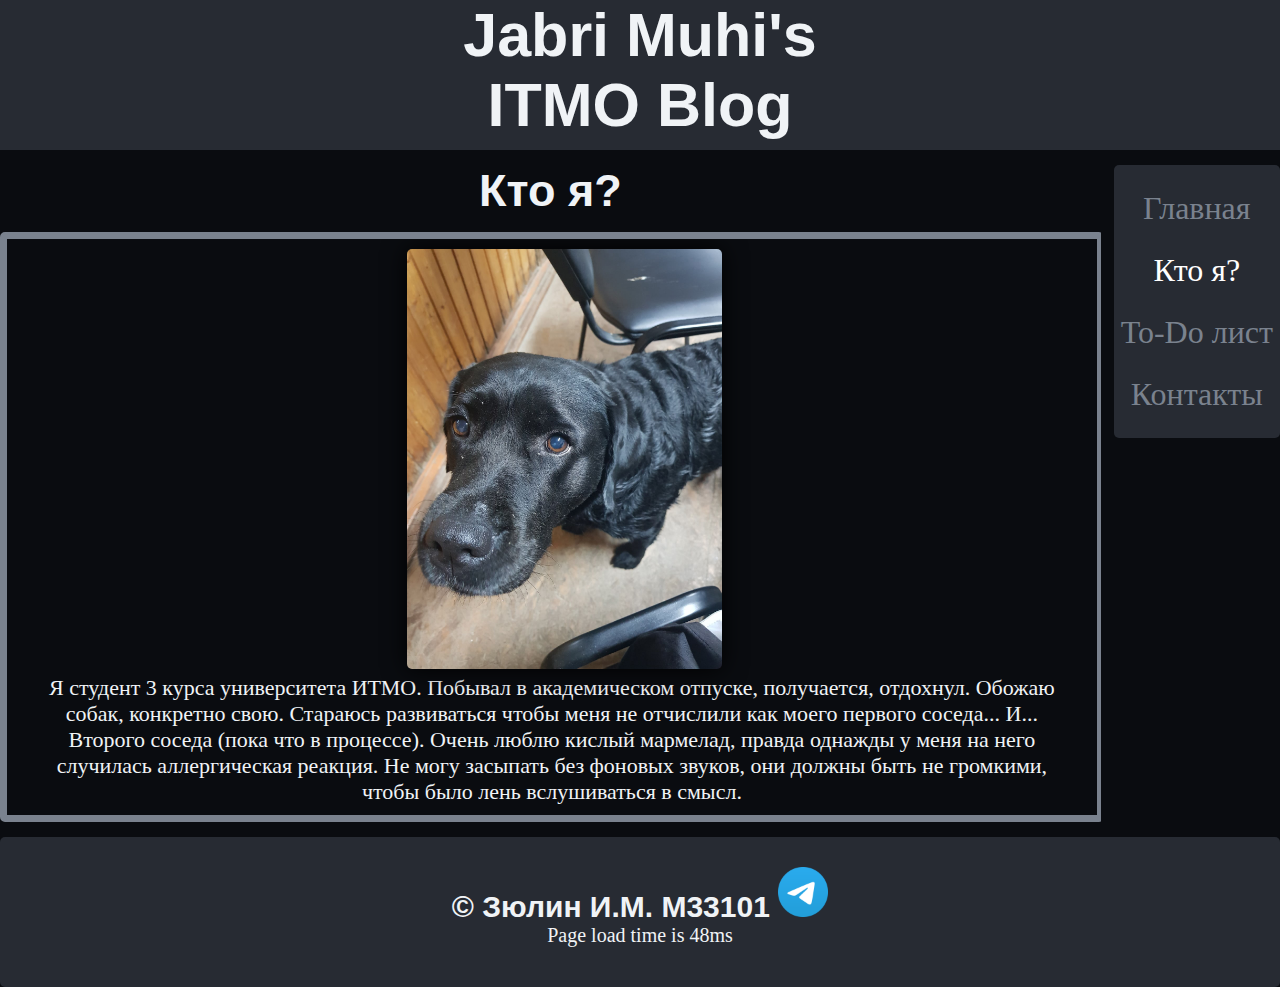
==== about-me.html @ 3754c659 "lab5 will be uploaded" ====
<!DOCTYPE html>
<html lang="ru">
<head>
  <meta charset="UTF-8">
  <meta name="viewport" content="width=device-width, initial-scale=1.0">
  <title>Blog</title>
  <link rel="stylesheet" href="style/style.css">
  <script defer src="scripts/page-load.js"></script>
</head>
<body>
<div class="wrapper">
  <head class="head">
    <div class="logo">
      <h1 class="logo-text">Jabri Muhi's<br>ITMO Blog</h1>
    </div>
  </head>
  <main class="main">
    <!-- navigation panel (menubar) -->
    <nav class="menubar">
      <ul>
        <li>
          <a href="index.html">Главная</a>
        </li>
        <li>
          <a href="about-me.html" class="active-link">Кто я?</a>
        </li>
        <li>
          <a href="to-do-generator.html">To-Do лист</a>
        </li>
        <li>
          <a href="contacts.html">Контакты</a>
        </li>
      </ul>
    </nav>
    <!-- site content -->
    <div class="main-content">
      <h1 class="main-h">Кто я?</h1>
      <div class="content-section">

          <p class=about-me-p>
            <img src="images/my-dog.jpg" alt="" class="my-photo">
            <br>
            Я студент 3 курса университета ИТМО. Побывал в академическом отпуске, получается, отдохнул.
            Обожаю собак, конкретно свою.
            Стараюсь развиваться чтобы меня не отчислили как моего первого соседа... И... Второго соседа (пока что в процессе).
            Очень люблю кислый мармелад, правда однажды у меня на него случилась аллергическая реакция.
            Не могу засыпать без фоновых звуков, они должны быть не громкими, чтобы было лень вслушиваться в смысл.
          </p>
      </div>

    </div>

  </main>
  <footer class="footer">
    <p class="footer-p">© Зюлин И.М. М33101 <a href="https://t.me/JabriMuhi"><img src="images/Telegram_2019_Logo.svg.webp" alt="" style="width: 50px"></a></p>
    <p id="page-load"></p>
  </footer>
</div>
</body>
</html>
---- style/style.css ----
*{
    padding: 0;
    margin: 0;
    border: 0;
}

a{
    text-decoration: none;
}

html,
body{
    height: 100%;
    background-color: #0a0c10;
    color: #f0f3f6;
}

.wrapper{
    min-height: 100%;
    display: flex;
    flex-direction: column;
    flex-wrap: wrap;
}

.header{
    justify-content: center;
}

.logo{
    background-color: #272b33;
    width: 100%;
    min-height: 150px;
}

.logo-text{
    text-align: center;
    font-family: 'Roboto', sans-serif;
    font-size: 61px;
}

.main{
    flex: 1 1 auto;
}

.main-content{
    margin-top: 15px;
    float: left;
    width: 86%;
    overflow: auto;
}

.main-h {
    text-align: center;
    font-size: 45px;
    font-family: 'Roboto', sans-serif;
}

.blog-section-h {
    text-align: center;
    font-size: 30px;
    font-family: 'Roboto', sans-serif;
    color: white;
}

.link-section {
    text-decoration: none;
    color: black;
}

.link-section:hover {
    text-decoration: none;
    color: black;
}

.link-section:active {
    text-decoration: none;
    color: black;
}

.blog-section-p {
    text-align: center;
    font-size: 25px;
    color: #f0f3f6;
}

.link-section-blog hr{
    height: 2px;
    background-color: #f0f3f6;
    border-radius: 5px;
    margin-top: 5px;
    margin-bottom: 5px;
}

.link-section-blog {
    width: 99%;
    border: 7px solid #7a828e;
    border-radius: 5px;
    margin-top: 15px;
}

.content-section{
    width: 99%;
    border: 7px solid #7a828e;
    border-radius: 5px;
    margin-top: 15px;
    overflow: auto;
    float: left;
}


.menubar{
    float: right;
    background-color: #272b33;
    width: 13%;
    margin-top: 15px;
    border-radius: 5px;
    text-align: center;
    font-size: 2em;
    overflow: auto;
}

.menubar a {
    text-decoration: none;
    color: #7a828e;
}

.menubar a:hover {
    text-decoration: none;
    color: #f0f3f6;
}

.menubar ul {
    background-color: #272b33;
}

.menubar li{
    list-style-type: none;
    margin-top: 25px;
    margin-bottom: 25px;
}

.menubar .active-link {
    color: white;
}

.footer{
    margin-top: 15px;
    background-color: #272b33;
    width: 100%;
    min-height: 150px;
    border-radius: 5px;
    text-align: center;
}

.footer-p{
    font-family: 'Roboto', sans-serif;
    font-weight: bold;
    margin-top: 30px;
    font-size: 30px;
}

.phone-number {
    text-decoration: none;
    color: #f0f3f6;
}

.phone-number:hover {
    color: #7a828e;
}

.contacts {
    font-size: 25px;
    margin-left: 20px;
    text-indent: 0px;
}

.my-photo {
    width: 30%;
    border-radius: 5px;
    filter: drop-shadow(0 0 0.75rem black);
    margin-left: auto;
    margin-right: auto;
}

.about-me-p {
    text-align: center;
    font-size: 25px;
}

.content-section p{
    font-size: 22px;
    margin: 10px 20px 10px 20px;
    text-indent: 25px;
}

.table-style {
    display: grid;
    grid-template-columns: 1fr 1fr 1fr 1fr 1fr 1fr;
    padding-bottom: 10px;
}

.todo-generator {
    margin-left: 10px;
}

.todo-generator ul{
    list-style-type: disc;
    margin-bottom: 10px;
}

.todo-generator li {
    font-size: 25px;
    margin-left: 25px;
    margin-top: 15px;
}

#btn, #todo {
    background-color: #272b33;
    border: none;
    color: #f0f3f6;
    padding: 15px 32px;
    text-align: center;
    text-decoration: none;
    display: inline-block;
    font-size: 16px;
    border-radius: 5px;
    font-size: 20px;
}

#page-load {
    font-size: 20px;
}



@media only screen
and (min-device-width : 52px)
and (max-device-width : 1250px){
    .header{
        width: 100%;
    }

    .menubar{
        float: none;
        width: 100%;
        font-size: 2.5em;
    }

    .main-content{
        width: 100%;
    }

    .blog-section-h{
        font-size: 2.7em;
    }

    .blog-section-p{
        font-size: 2.2em;
    }

    .content-section .about-me-p{
        font-size: 2.2em;
    }

    .content-section .contacts{
        font-size: 2.2em;
    }

    .content-section p{
        font-size: 2.2em;
    }

    .footer{
        display: none;
    }
}

#preloader {
    position: absolute;
    left: 0;
    top: 0;
    z-index: 999;
    width: 100%;
    height: 100%;
    overflow: visible;
    background: #fbfbfb url('//cdnjs.cloudflare.com/ajax/libs/file-uploader/3.7.0/processing.gif') no-repeat center center;
}

.visible {
    visibility: visible;
    opacity: 1;
    transition: opacity 2s linear;
}

.hidden {
    visibility: hidden;
    opacity: 0;
    transition: visibility 0s 2s, opacity 2s linear;
}
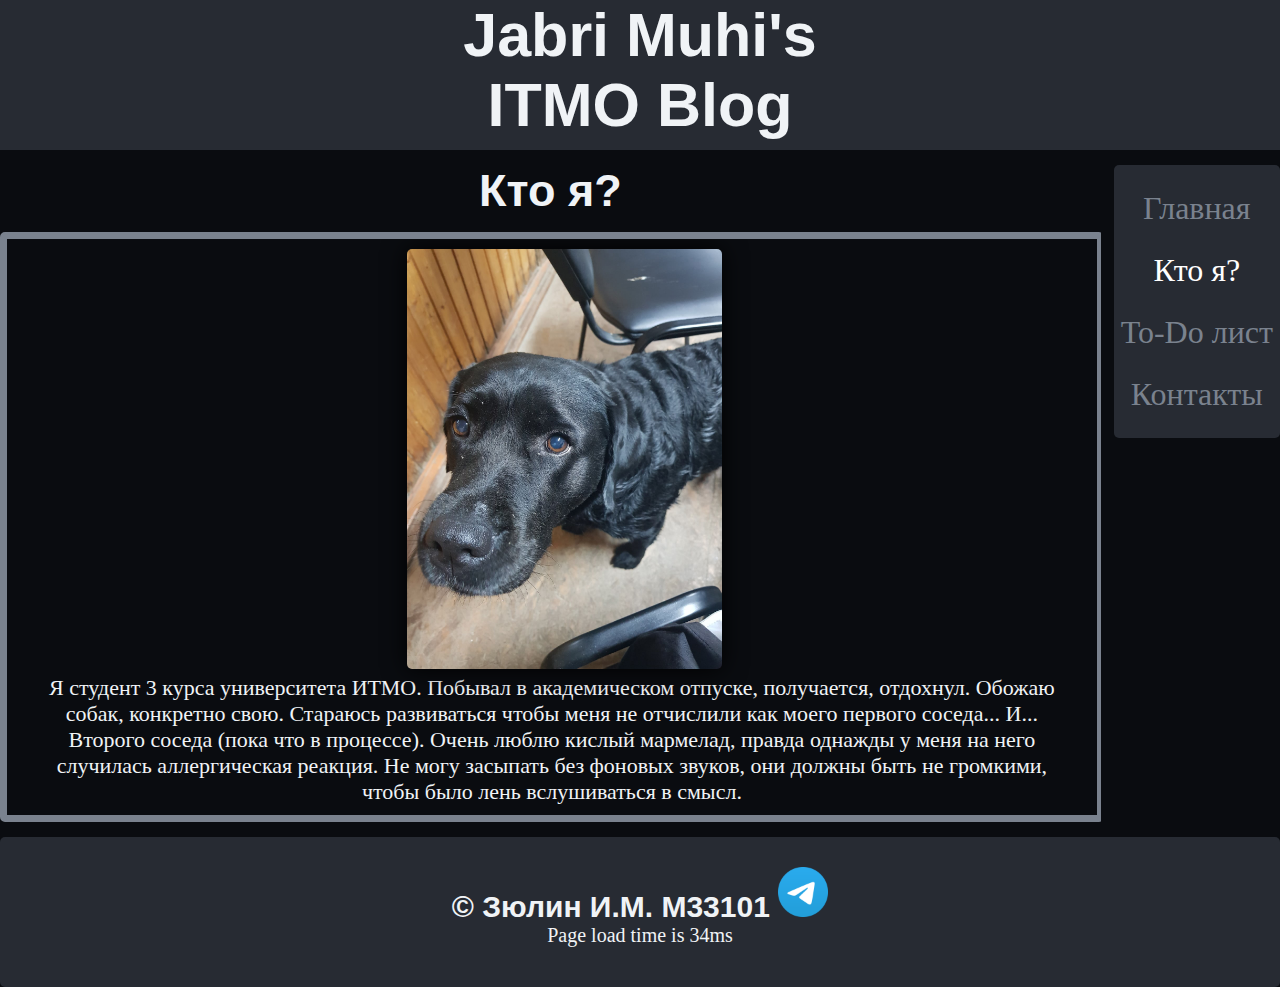
==== commit 32160871: "relocation files" ====
--- a/about-me.html
+++ b/about-me.html
@@ -1,60 +1,60 @@
-<!DOCTYPE html>
-<html lang="ru">
-<head>
-  <meta charset="UTF-8">
-  <meta name="viewport" content="width=device-width, initial-scale=1.0">
-  <title>Blog</title>
-  <link rel="stylesheet" href="style/style.css">
-  <script defer src="scripts/page-load.js"></script>
-</head>
-<body>
-<div class="wrapper">
-  <head class="head">
-    <div class="logo">
-      <h1 class="logo-text">Jabri Muhi's<br>ITMO Blog</h1>
-    </div>
-  </head>
-  <main class="main">
-    <!-- navigation panel (menubar) -->
-    <nav class="menubar">
-      <ul>
-        <li>
-          <a href="index.html">Главная</a>
-        </li>
-        <li>
-          <a href="about-me.html" class="active-link">Кто я?</a>
-        </li>
-        <li>
-          <a href="to-do-generator.html">To-Do лист</a>
-        </li>
-        <li>
-          <a href="contacts.html">Контакты</a>
-        </li>
-      </ul>
-    </nav>
-    <!-- site content -->
-    <div class="main-content">
-      <h1 class="main-h">Кто я?</h1>
-      <div class="content-section">
-
-          <p class=about-me-p>
-            <img src="images/my-dog.jpg" alt="" class="my-photo">
-            <br>
-            Я студент 3 курса университета ИТМО. Побывал в академическом отпуске, получается, отдохнул.
-            Обожаю собак, конкретно свою.
-            Стараюсь развиваться чтобы меня не отчислили как моего первого соседа... И... Второго соседа (пока что в процессе).
-            Очень люблю кислый мармелад, правда однажды у меня на него случилась аллергическая реакция.
-            Не могу засыпать без фоновых звуков, они должны быть не громкими, чтобы было лень вслушиваться в смысл.
-          </p>
-      </div>
-
-    </div>
-
-  </main>
-  <footer class="footer">
-    <p class="footer-p">© Зюлин И.М. М33101 <a href="https://t.me/JabriMuhi"><img src="images/Telegram_2019_Logo.svg.webp" alt="" style="width: 50px"></a></p>
-    <p id="page-load"></p>
-  </footer>
-</div>
-</body>
+<!DOCTYPE html>
+<html lang="ru">
+<head>
+  <meta charset="UTF-8">
+  <meta name="viewport" content="width=device-width, initial-scale=1.0">
+  <title>Blog</title>
+  <link rel="stylesheet" href="style/style.css">
+  <script defer src="scripts/page-load.js"></script>
+</head>
+<body>
+<div class="wrapper">
+  <head class="head">
+    <div class="logo">
+      <h1 class="logo-text">Jabri Muhi's<br>ITMO Blog</h1>
+    </div>
+  </head>
+  <main class="main">
+    <!-- navigation panel (menubar) -->
+    <nav class="menubar">
+      <ul>
+        <li>
+          <a href="index.html">Главная</a>
+        </li>
+        <li>
+          <a href="about-me.html" class="active-link">Кто я?</a>
+        </li>
+        <li>
+          <a href="to-do-generator.html">To-Do лист</a>
+        </li>
+        <li>
+          <a href="contacts.html">Контакты</a>
+        </li>
+      </ul>
+    </nav>
+    <!-- site content -->
+    <div class="main-content">
+      <h1 class="main-h">Кто я?</h1>
+      <div class="content-section">
+
+          <p class=about-me-p>
+            <img src="images/my-dog.jpg" alt="" class="my-photo">
+            <br>
+            Я студент 3 курса университета ИТМО. Побывал в академическом отпуске, получается, отдохнул.
+            Обожаю собак, конкретно свою.
+            Стараюсь развиваться чтобы меня не отчислили как моего первого соседа... И... Второго соседа (пока что в процессе).
+            Очень люблю кислый мармелад, правда однажды у меня на него случилась аллергическая реакция.
+            Не могу засыпать без фоновых звуков, они должны быть не громкими, чтобы было лень вслушиваться в смысл.
+          </p>
+      </div>
+
+    </div>
+
+  </main>
+  <footer class="footer">
+    <p class="footer-p">© Зюлин И.М. М33101 <a href="https://t.me/JabriMuhi"><img src="images/Telegram_2019_Logo.svg.webp" alt="" style="width: 50px"></a></p>
+    <p id="page-load"></p>
+  </footer>
+</div>
+</body>
 </html>--- a/style/style.css
+++ b/style/style.css
@@ -1,299 +1,299 @@
-*{
-    padding: 0;
-    margin: 0;
-    border: 0;
-}
-
-a{
-    text-decoration: none;
-}
-
-html,
-body{
-    height: 100%;
-    background-color: #0a0c10;
-    color: #f0f3f6;
-}
-
-.wrapper{
-    min-height: 100%;
-    display: flex;
-    flex-direction: column;
-    flex-wrap: wrap;
-}
-
-.header{
-    justify-content: center;
-}
-
-.logo{
-    background-color: #272b33;
-    width: 100%;
-    min-height: 150px;
-}
-
-.logo-text{
-    text-align: center;
-    font-family: 'Roboto', sans-serif;
-    font-size: 61px;
-}
-
-.main{
-    flex: 1 1 auto;
-}
-
-.main-content{
-    margin-top: 15px;
-    float: left;
-    width: 86%;
-    overflow: auto;
-}
-
-.main-h {
-    text-align: center;
-    font-size: 45px;
-    font-family: 'Roboto', sans-serif;
-}
-
-.blog-section-h {
-    text-align: center;
-    font-size: 30px;
-    font-family: 'Roboto', sans-serif;
-    color: white;
-}
-
-.link-section {
-    text-decoration: none;
-    color: black;
-}
-
-.link-section:hover {
-    text-decoration: none;
-    color: black;
-}
-
-.link-section:active {
-    text-decoration: none;
-    color: black;
-}
-
-.blog-section-p {
-    text-align: center;
-    font-size: 25px;
-    color: #f0f3f6;
-}
-
-.link-section-blog hr{
-    height: 2px;
-    background-color: #f0f3f6;
-    border-radius: 5px;
-    margin-top: 5px;
-    margin-bottom: 5px;
-}
-
-.link-section-blog {
-    width: 99%;
-    border: 7px solid #7a828e;
-    border-radius: 5px;
-    margin-top: 15px;
-}
-
-.content-section{
-    width: 99%;
-    border: 7px solid #7a828e;
-    border-radius: 5px;
-    margin-top: 15px;
-    overflow: auto;
-    float: left;
-}
-
-
-.menubar{
-    float: right;
-    background-color: #272b33;
-    width: 13%;
-    margin-top: 15px;
-    border-radius: 5px;
-    text-align: center;
-    font-size: 2em;
-    overflow: auto;
-}
-
-.menubar a {
-    text-decoration: none;
-    color: #7a828e;
-}
-
-.menubar a:hover {
-    text-decoration: none;
-    color: #f0f3f6;
-}
-
-.menubar ul {
-    background-color: #272b33;
-}
-
-.menubar li{
-    list-style-type: none;
-    margin-top: 25px;
-    margin-bottom: 25px;
-}
-
-.menubar .active-link {
-    color: white;
-}
-
-.footer{
-    margin-top: 15px;
-    background-color: #272b33;
-    width: 100%;
-    min-height: 150px;
-    border-radius: 5px;
-    text-align: center;
-}
-
-.footer-p{
-    font-family: 'Roboto', sans-serif;
-    font-weight: bold;
-    margin-top: 30px;
-    font-size: 30px;
-}
-
-.phone-number {
-    text-decoration: none;
-    color: #f0f3f6;
-}
-
-.phone-number:hover {
-    color: #7a828e;
-}
-
-.contacts {
-    font-size: 25px;
-    margin-left: 20px;
-    text-indent: 0px;
-}
-
-.my-photo {
-    width: 30%;
-    border-radius: 5px;
-    filter: drop-shadow(0 0 0.75rem black);
-    margin-left: auto;
-    margin-right: auto;
-}
-
-.about-me-p {
-    text-align: center;
-    font-size: 25px;
-}
-
-.content-section p{
-    font-size: 22px;
-    margin: 10px 20px 10px 20px;
-    text-indent: 25px;
-}
-
-.table-style {
-    display: grid;
-    grid-template-columns: 1fr 1fr 1fr 1fr 1fr 1fr;
-    padding-bottom: 10px;
-}
-
-.todo-generator {
-    margin-left: 10px;
-}
-
-.todo-generator ul{
-    list-style-type: disc;
-    margin-bottom: 10px;
-}
-
-.todo-generator li {
-    font-size: 25px;
-    margin-left: 25px;
-    margin-top: 15px;
-}
-
-#btn, #todo {
-    background-color: #272b33;
-    border: none;
-    color: #f0f3f6;
-    padding: 15px 32px;
-    text-align: center;
-    text-decoration: none;
-    display: inline-block;
-    font-size: 16px;
-    border-radius: 5px;
-    font-size: 20px;
-}
-
-#page-load {
-    font-size: 20px;
-}
-
-
-
-@media only screen
-and (min-device-width : 52px)
-and (max-device-width : 1250px){
-    .header{
-        width: 100%;
-    }
-
-    .menubar{
-        float: none;
-        width: 100%;
-        font-size: 2.5em;
-    }
-
-    .main-content{
-        width: 100%;
-    }
-
-    .blog-section-h{
-        font-size: 2.7em;
-    }
-
-    .blog-section-p{
-        font-size: 2.2em;
-    }
-
-    .content-section .about-me-p{
-        font-size: 2.2em;
-    }
-
-    .content-section .contacts{
-        font-size: 2.2em;
-    }
-
-    .content-section p{
-        font-size: 2.2em;
-    }
-
-    .footer{
-        display: none;
-    }
-}
-
-#preloader {
-    position: absolute;
-    left: 0;
-    top: 0;
-    z-index: 999;
-    width: 100%;
-    height: 100%;
-    overflow: visible;
-    background: #fbfbfb url('//cdnjs.cloudflare.com/ajax/libs/file-uploader/3.7.0/processing.gif') no-repeat center center;
-}
-
-.visible {
-    visibility: visible;
-    opacity: 1;
-    transition: opacity 2s linear;
-}
-
-.hidden {
-    visibility: hidden;
-    opacity: 0;
-    transition: visibility 0s 2s, opacity 2s linear;
+*{
+    padding: 0;
+    margin: 0;
+    border: 0;
+}
+
+a{
+    text-decoration: none;
+}
+
+html,
+body{
+    height: 100%;
+    background-color: #0a0c10;
+    color: #f0f3f6;
+}
+
+.wrapper{
+    min-height: 100%;
+    display: flex;
+    flex-direction: column;
+    flex-wrap: wrap;
+}
+
+.header{
+    justify-content: center;
+}
+
+.logo{
+    background-color: #272b33;
+    width: 100%;
+    min-height: 150px;
+}
+
+.logo-text{
+    text-align: center;
+    font-family: 'Roboto', sans-serif;
+    font-size: 61px;
+}
+
+.main{
+    flex: 1 1 auto;
+}
+
+.main-content{
+    margin-top: 15px;
+    float: left;
+    width: 86%;
+    overflow: auto;
+}
+
+.main-h {
+    text-align: center;
+    font-size: 45px;
+    font-family: 'Roboto', sans-serif;
+}
+
+.blog-section-h {
+    text-align: center;
+    font-size: 30px;
+    font-family: 'Roboto', sans-serif;
+    color: white;
+}
+
+.link-section {
+    text-decoration: none;
+    color: black;
+}
+
+.link-section:hover {
+    text-decoration: none;
+    color: black;
+}
+
+.link-section:active {
+    text-decoration: none;
+    color: black;
+}
+
+.blog-section-p {
+    text-align: center;
+    font-size: 25px;
+    color: #f0f3f6;
+}
+
+.link-section-blog hr{
+    height: 2px;
+    background-color: #f0f3f6;
+    border-radius: 5px;
+    margin-top: 5px;
+    margin-bottom: 5px;
+}
+
+.link-section-blog {
+    width: 99%;
+    border: 7px solid #7a828e;
+    border-radius: 5px;
+    margin-top: 15px;
+}
+
+.content-section{
+    width: 99%;
+    border: 7px solid #7a828e;
+    border-radius: 5px;
+    margin-top: 15px;
+    overflow: auto;
+    float: left;
+}
+
+
+.menubar{
+    float: right;
+    background-color: #272b33;
+    width: 13%;
+    margin-top: 15px;
+    border-radius: 5px;
+    text-align: center;
+    font-size: 2em;
+    overflow: auto;
+}
+
+.menubar a {
+    text-decoration: none;
+    color: #7a828e;
+}
+
+.menubar a:hover {
+    text-decoration: none;
+    color: #f0f3f6;
+}
+
+.menubar ul {
+    background-color: #272b33;
+}
+
+.menubar li{
+    list-style-type: none;
+    margin-top: 25px;
+    margin-bottom: 25px;
+}
+
+.menubar .active-link {
+    color: white;
+}
+
+.footer{
+    margin-top: 15px;
+    background-color: #272b33;
+    width: 100%;
+    min-height: 150px;
+    border-radius: 5px;
+    text-align: center;
+}
+
+.footer-p{
+    font-family: 'Roboto', sans-serif;
+    font-weight: bold;
+    margin-top: 30px;
+    font-size: 30px;
+}
+
+.phone-number {
+    text-decoration: none;
+    color: #f0f3f6;
+}
+
+.phone-number:hover {
+    color: #7a828e;
+}
+
+.contacts {
+    font-size: 25px;
+    margin-left: 20px;
+    text-indent: 0px;
+}
+
+.my-photo {
+    width: 30%;
+    border-radius: 5px;
+    filter: drop-shadow(0 0 0.75rem black);
+    margin-left: auto;
+    margin-right: auto;
+}
+
+.about-me-p {
+    text-align: center;
+    font-size: 25px;
+}
+
+.content-section p{
+    font-size: 22px;
+    margin: 10px 20px 10px 20px;
+    text-indent: 25px;
+}
+
+.table-style {
+    display: grid;
+    grid-template-columns: 1fr 1fr 1fr 1fr 1fr 1fr;
+    padding-bottom: 10px;
+}
+
+.todo-generator {
+    margin-left: 10px;
+}
+
+.todo-generator ul{
+    list-style-type: disc;
+    margin-bottom: 10px;
+}
+
+.todo-generator li {
+    font-size: 25px;
+    margin-left: 25px;
+    margin-top: 15px;
+}
+
+#btn, #todo {
+    background-color: #272b33;
+    border: none;
+    color: #f0f3f6;
+    padding: 15px 32px;
+    text-align: center;
+    text-decoration: none;
+    display: inline-block;
+    font-size: 16px;
+    border-radius: 5px;
+    font-size: 20px;
+}
+
+#page-load {
+    font-size: 20px;
+}
+
+
+
+@media only screen
+and (min-device-width : 52px)
+and (max-device-width : 1250px){
+    .header{
+        width: 100%;
+    }
+
+    .menubar{
+        float: none;
+        width: 100%;
+        font-size: 2.5em;
+    }
+
+    .main-content{
+        width: 100%;
+    }
+
+    .blog-section-h{
+        font-size: 2.7em;
+    }
+
+    .blog-section-p{
+        font-size: 2.2em;
+    }
+
+    .content-section .about-me-p{
+        font-size: 2.2em;
+    }
+
+    .content-section .contacts{
+        font-size: 2.2em;
+    }
+
+    .content-section p{
+        font-size: 2.2em;
+    }
+
+    .footer{
+        display: none;
+    }
+}
+
+#preloader {
+    position: absolute;
+    left: 0;
+    top: 0;
+    z-index: 999;
+    width: 100%;
+    height: 100%;
+    overflow: visible;
+    background: #fbfbfb url('//cdnjs.cloudflare.com/ajax/libs/file-uploader/3.7.0/processing.gif') no-repeat center center;
+}
+
+.visible {
+    visibility: visible;
+    opacity: 1;
+    transition: opacity 2s linear;
+}
+
+.hidden {
+    visibility: hidden;
+    opacity: 0;
+    transition: visibility 0s 2s, opacity 2s linear;
 }